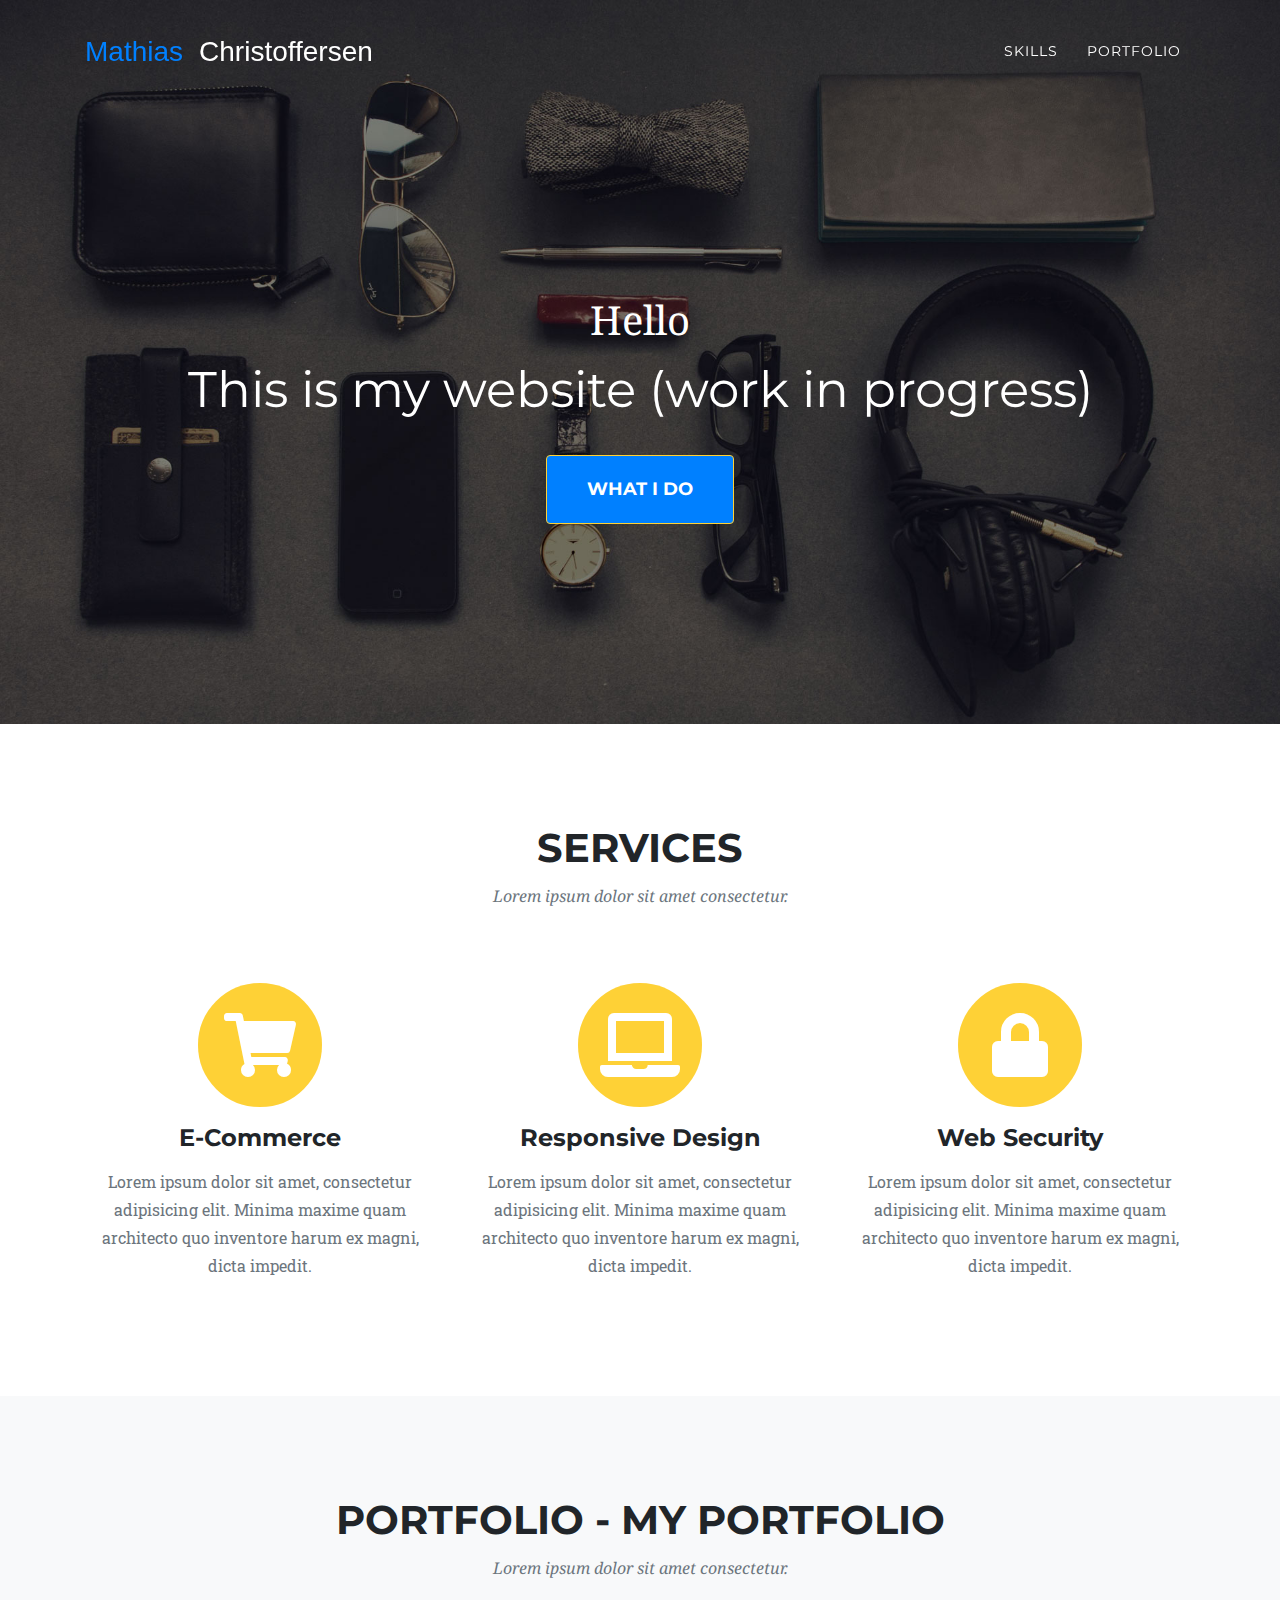
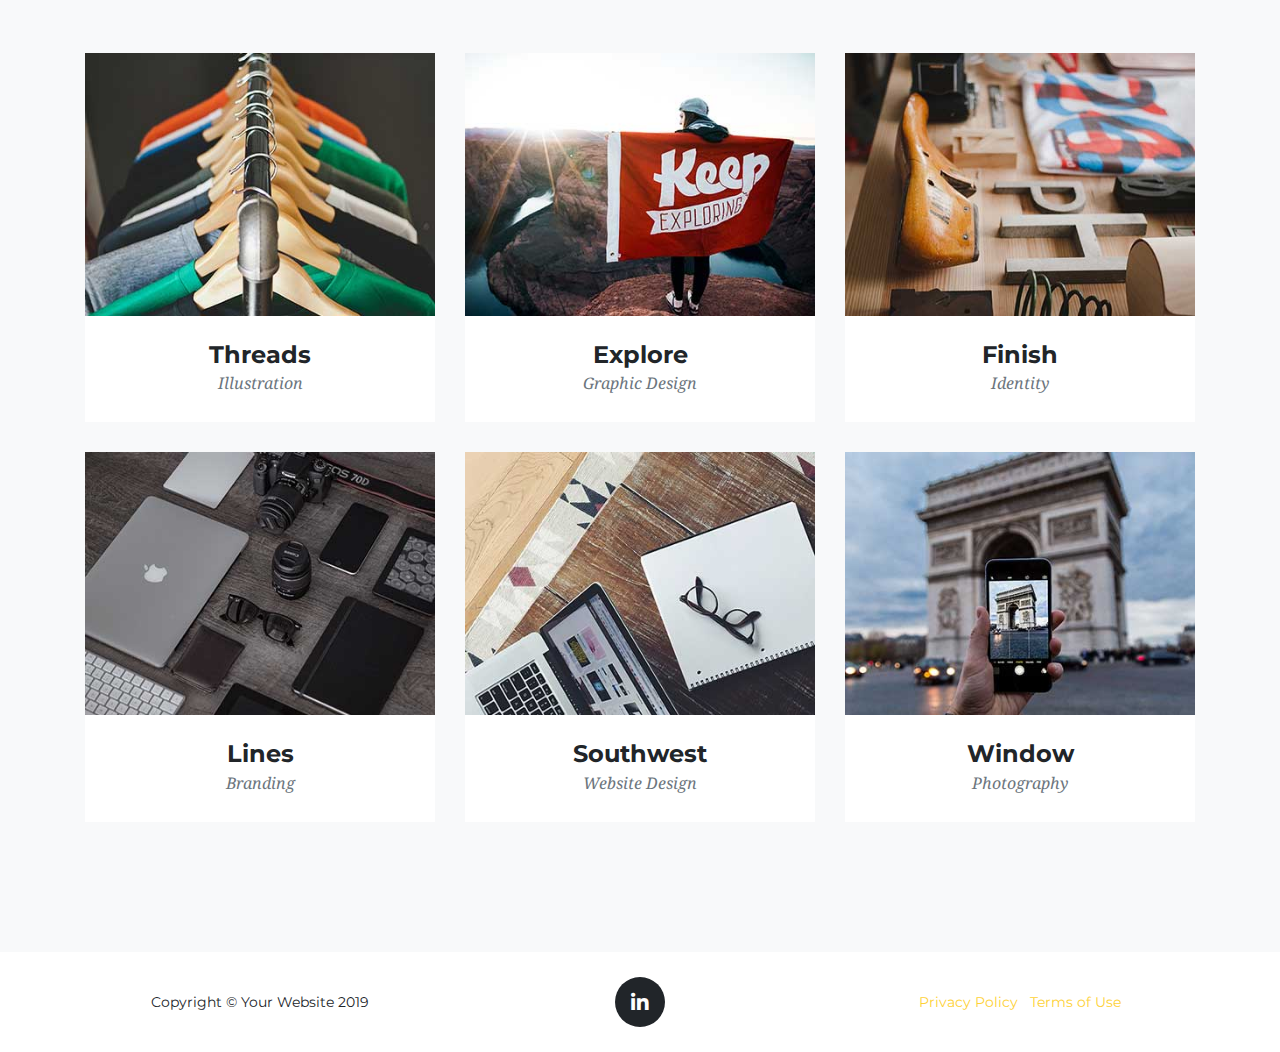
==== index_old.html @ dbb0367e "no message" ====
<!DOCTYPE html>
<html lang="en">

<head>

  <meta charset="utf-8">
  <meta name="viewport" content="width=device-width, initial-scale=1, shrink-to-fit=no">
  <meta name="description" content="">
  <meta name="author" content="">

  <title>Mathias Christoffersen</title>

  <!-- Bootstrap core CSS -->
  <link href="vendor/bootstrap/css/bootstrap.min.css" rel="stylesheet">

  <!-- Custom fonts for this template -->
  <link href="vendor/fontawesome-free/css/all.min.css" rel="stylesheet" type="text/css">
  <link href="https://fonts.googleapis.com/css?family=Montserrat:400,700" rel="stylesheet" type="text/css">
  <link href='https://fonts.googleapis.com/css?family=Kaushan+Script' rel='stylesheet' type='text/css'>
  <link href='https://fonts.googleapis.com/css?family=Droid+Serif:400,700,400italic,700italic' rel='stylesheet' type='text/css'>
  <link href='https://fonts.googleapis.com/css?family=Roboto+Slab:400,100,300,700' rel='stylesheet' type='text/css'>

  <!-- Custom styles for this template -->
  <link href="css/agency.css" rel="stylesheet">

</head>

<body id="page-top">

  <!-- Navigation -->
  <nav class="navbar navbar-expand-lg navbar-dark fixed-top" id="mainNav">
    <div class="container">
      <a class="navbar-brand js-scroll-trigger" href="#page-top">Mathias </a>
      <a class="navbar-brand navbar-brand2 js-scroll-trigger" href="#page-top">Christoffersen</a>
      <button class="navbar-toggler navbar-toggler-right" type="button" data-toggle="collapse" data-target="#navbarResponsive" aria-controls="navbarResponsive" aria-expanded="false" aria-label="Toggle navigation">
        Menu
        <i class="fas fa-bars"></i>
      </button>
      <div class="collapse navbar-collapse" id="navbarResponsive">
        <ul class="navbar-nav text-uppercase ml-auto">
          <li class="nav-item">
            <a class="nav-link js-scroll-trigger" href="#services">Skills</a>
          </li>
          <li class="nav-item">
            <a class="nav-link js-scroll-trigger" href="#portfolio">Portfolio</a>
        </ul>
      </div>
    </div>
  </nav>

  <!-- Header -->
  <header class="masthead">
    <div class="container">
      <div class="intro-text">
        <div class="intro-lead-in">Hello</div>
        <div class="intro-heading">This is my website (work in progress)</div>
        <a class="btn btn-primary btn-xl text-uppercase js-scroll-trigger" href="#services">What I do</a>
      </div>
    </div>
  </header>

  <!-- Services -->
  <section class="page-section" id="services">
    <div class="container">
      <div class="row">
        <div class="col-lg-12 text-center">
          <h2 class="section-heading text-uppercase">Services</h2>
          <h3 class="section-subheading text-muted">Lorem ipsum dolor sit amet consectetur.</h3>
        </div>
      </div>
      <div class="row text-center">
        <div class="col-md-4">
          <span class="fa-stack fa-4x">
            <i class="fas fa-circle fa-stack-2x text-primary"></i>
            <i class="fas fa-shopping-cart fa-stack-1x fa-inverse"></i>
          </span>
          <h4 class="service-heading">E-Commerce</h4>
          <p class="text-muted">Lorem ipsum dolor sit amet, consectetur adipisicing elit. Minima maxime quam architecto quo inventore harum ex magni, dicta impedit.</p>
        </div>
        <div class="col-md-4">
          <span class="fa-stack fa-4x">
            <i class="fas fa-circle fa-stack-2x text-primary"></i>
            <i class="fas fa-laptop fa-stack-1x fa-inverse"></i>
          </span>
          <h4 class="service-heading">Responsive Design</h4>
          <p class="text-muted">Lorem ipsum dolor sit amet, consectetur adipisicing elit. Minima maxime quam architecto quo inventore harum ex magni, dicta impedit.</p>
        </div>
        <div class="col-md-4">
          <span class="fa-stack fa-4x">
            <i class="fas fa-circle fa-stack-2x text-primary"></i>
            <i class="fas fa-lock fa-stack-1x fa-inverse"></i>
          </span>
          <h4 class="service-heading">Web Security</h4>
          <p class="text-muted">Lorem ipsum dolor sit amet, consectetur adipisicing elit. Minima maxime quam architecto quo inventore harum ex magni, dicta impedit.</p>
        </div>
      </div>
    </div>
  </section>

  <!-- Portfolio Grid -->
  <section class="bg-light page-section" id="portfolio">
    <div class="container">
      <div class="row">
        <div class="col-lg-12 text-center">
          <h2 class="section-heading text-uppercase">Portfolio - My Portfolio</h2>
          <h3 class="section-subheading text-muted">Lorem ipsum dolor sit amet consectetur.</h3>
        </div>
      </div>
      <div class="row">
        <div class="col-md-4 col-sm-6 portfolio-item">
          <a class="portfolio-link" data-toggle="modal" href="#portfolioModal1">
            <div class="portfolio-hover">
              <div class="portfolio-hover-content">
                <i class="fas fa-plus fa-3x"></i>
              </div>
            </div>
            <img class="img-fluid" src="img/portfolio/01-thumbnail.jpg" alt="">
          </a>
          <div class="portfolio-caption">
            <h4>Threads</h4>
            <p class="text-muted">Illustration</p>
          </div>
        </div>
        <div class="col-md-4 col-sm-6 portfolio-item">
          <a class="portfolio-link" data-toggle="modal" href="#portfolioModal2">
            <div class="portfolio-hover">
              <div class="portfolio-hover-content">
                <i class="fas fa-plus fa-3x"></i>
              </div>
            </div>
            <img class="img-fluid" src="img/portfolio/02-thumbnail.jpg" alt="">
          </a>
          <div class="portfolio-caption">
            <h4>Explore</h4>
            <p class="text-muted">Graphic Design</p>
          </div>
        </div>
        <div class="col-md-4 col-sm-6 portfolio-item">
          <a class="portfolio-link" data-toggle="modal" href="#portfolioModal3">
            <div class="portfolio-hover">
              <div class="portfolio-hover-content">
                <i class="fas fa-plus fa-3x"></i>
              </div>
            </div>
            <img class="img-fluid" src="img/portfolio/03-thumbnail.jpg" alt="">
          </a>
          <div class="portfolio-caption">
            <h4>Finish</h4>
            <p class="text-muted">Identity</p>
          </div>
        </div>
        <div class="col-md-4 col-sm-6 portfolio-item">
          <a class="portfolio-link" data-toggle="modal" href="#portfolioModal4">
            <div class="portfolio-hover">
              <div class="portfolio-hover-content">
                <i class="fas fa-plus fa-3x"></i>
              </div>
            </div>
            <img class="img-fluid" src="img/portfolio/04-thumbnail.jpg" alt="">
          </a>
          <div class="portfolio-caption">
            <h4>Lines</h4>
            <p class="text-muted">Branding</p>
          </div>
        </div>
        <div class="col-md-4 col-sm-6 portfolio-item">
          <a class="portfolio-link" data-toggle="modal" href="#portfolioModal5">
            <div class="portfolio-hover">
              <div class="portfolio-hover-content">
                <i class="fas fa-plus fa-3x"></i>
              </div>
            </div>
            <img class="img-fluid" src="img/portfolio/05-thumbnail.jpg" alt="">
          </a>
          <div class="portfolio-caption">
            <h4>Southwest</h4>
            <p class="text-muted">Website Design</p>
          </div>
        </div>
        <div class="col-md-4 col-sm-6 portfolio-item">
          <a class="portfolio-link" data-toggle="modal" href="#portfolioModal6">
            <div class="portfolio-hover">
              <div class="portfolio-hover-content">
                <i class="fas fa-plus fa-3x"></i>
              </div>
            </div>
            <img class="img-fluid" src="img/portfolio/06-thumbnail.jpg" alt="">
          </a>
          <div class="portfolio-caption">
            <h4>Window</h4>
            <p class="text-muted">Photography</p>
          </div>
        </div>
      </div>
    </div>
  </section>

  <!-- About -->
  <!--

    <section class="page-section" id="about">
      <div class="container">
        <div class="row">
          <div class="col-lg-12 text-center">
            <h2 class="section-heading text-uppercase">About</h2>
            <h3 class="section-subheading text-muted">Lorem ipsum dolor sit amet consectetur.</h3>
          </div>
        </div>
        <div class="row">
          <div class="col-lg-12">
            <ul class="timeline">
              <li>
                <div class="timeline-image">
                  <img class="rounded-circle img-fluid" src="img/about/1.jpg" alt="">
                </div>
                <div class="timeline-panel">
                  <div class="timeline-heading">
                    <h4>2009-2011</h4>
                    <h4 class="subheading">Our Humble Beginnings</h4>
                  </div>
                  <div class="timeline-body">
                    <p class="text-muted">Lorem ipsum dolor sit amet, consectetur adipisicing elit. Sunt ut voluptatum eius sapiente, totam reiciendis temporibus qui quibusdam, recusandae sit vero unde, sed, incidunt et ea quo dolore laudantium consectetur!</p>
                  </div>
                </div>
              </li>
              <li class="timeline-inverted">
                <div class="timeline-image">
                  <img class="rounded-circle img-fluid" src="img/about/2.jpg" alt="">
                </div>
                <div class="timeline-panel">
                  <div class="timeline-heading">
                    <h4>March 2011</h4>
                    <h4 class="subheading">An Agency is Born</h4>
                  </div>
                  <div class="timeline-body">
                    <p class="text-muted">Lorem ipsum dolor sit amet, consectetur adipisicing elit. Sunt ut voluptatum eius sapiente, totam reiciendis temporibus qui quibusdam, recusandae sit vero unde, sed, incidunt et ea quo dolore laudantium consectetur!</p>
                  </div>
                </div>
              </li>
              <li>
                <div class="timeline-image">
                  <img class="rounded-circle img-fluid" src="img/about/3.jpg" alt="">
                </div>
                <div class="timeline-panel">
                  <div class="timeline-heading">
                    <h4>December 2012</h4>
                    <h4 class="subheading">Transition to Full Service</h4>
                  </div>
                  <div class="timeline-body">
                    <p class="text-muted">Lorem ipsum dolor sit amet, consectetur adipisicing elit. Sunt ut voluptatum eius sapiente, totam reiciendis temporibus qui quibusdam, recusandae sit vero unde, sed, incidunt et ea quo dolore laudantium consectetur!</p>
                  </div>
                </div>
              </li>
              <li class="timeline-inverted">
                <div class="timeline-image">
                  <img class="rounded-circle img-fluid" src="img/about/4.jpg" alt="">
                </div>
                <div class="timeline-panel">
                  <div class="timeline-heading">
                    <h4>July 2014</h4>
                    <h4 class="subheading">Phase Two Expansion</h4>
                  </div>
                  <div class="timeline-body">
                    <p class="text-muted">Lorem ipsum dolor sit amet, consectetur adipisicing elit. Sunt ut voluptatum eius sapiente, totam reiciendis temporibus qui quibusdam, recusandae sit vero unde, sed, incidunt et ea quo dolore laudantium consectetur!</p>
                  </div>
                </div>
              </li>
              <li class="timeline-inverted">
                <div class="timeline-image">
                  <h4>Be Part
                    <br>Of Our
                    <br>Story!</h4>
                  </div>
                </li>
              </ul>
            </div>
          </div>
        </div>
      </section>
    -->
      
      <!-- Team -->
      <!--
        
    <section class="bg-light page-section" id="team">
      <div class="container">
        <div class="row">
          <div class="col-lg-12 text-center">
            <h2 class="section-heading text-uppercase">Our Amazing Team</h2>
            <h3 class="section-subheading text-muted">Lorem ipsum dolor sit amet consectetur.</h3>
          </div>
        </div>
        <div class="row">
          <div class="col-sm-4">
            <div class="team-member">
              <img class="mx-auto rounded-circle" src="img/team/1.jpg" alt="">
              <h4>Kay Garland</h4>
              <p class="text-muted">Lead Designer</p>
              <ul class="list-inline social-buttons">
                <li class="list-inline-item">
                  <a href="#">
                    <i class="fab fa-twitter"></i>
                  </a>
                </li>
                <li class="list-inline-item">
                  <a href="#">
                    <i class="fab fa-facebook-f"></i>
                  </a>
                </li>
                <li class="list-inline-item">
                  <a href="#">
                    <i class="fab fa-linkedin-in"></i>
                  </a>
                </li>
              </ul>
            </div>
          </div>
          <div class="col-sm-4">
            <div class="team-member">
              <img class="mx-auto rounded-circle" src="img/team/2.jpg" alt="">
              <h4>Larry Parker</h4>
              <p class="text-muted">Lead Marketer</p>
              <ul class="list-inline social-buttons">
                <li class="list-inline-item">
                  <a href="#">
                    <i class="fab fa-twitter"></i>
                  </a>
                </li>
                <li class="list-inline-item">
                  <a href="#">
                    <i class="fab fa-facebook-f"></i>
                  </a>
                </li>
                <li class="list-inline-item">
                  <a href="#">
                    <i class="fab fa-linkedin-in"></i>
                  </a>
                </li>
              </ul>
            </div>
          </div>
          <div class="col-sm-4">
            <div class="team-member">
              <img class="mx-auto rounded-circle" src="img/team/3.jpg" alt="">
              <h4>Diana Pertersen</h4>
              <p class="text-muted">Lead Developer</p>
              <ul class="list-inline social-buttons">
                <li class="list-inline-item">
                  <a href="#">
                    <i class="fab fa-twitter"></i>
                  </a>
                </li>
                <li class="list-inline-item">
                  <a href="#">
                    <i class="fab fa-facebook-f"></i>
                  </a>
                </li>
                <li class="list-inline-item">
                  <a href="#">
                    <i class="fab fa-linkedin-in"></i>
                  </a>
                </li>
              </ul>
            </div>
          </div>
        </div>
        <div class="row">
          <div class="col-lg-8 mx-auto text-center">
            <p class="large text-muted">Lorem ipsum dolor sit amet, consectetur adipisicing elit. Aut eaque, laboriosam veritatis, quos non quis ad perspiciatis, totam corporis ea, alias ut unde.</p>
          </div>
        </div>
      </div>
    </section>
  -->
    
    <!-- Clients -->
    <!--
      
      <section class="py-5">
      <div class="container">
        <div class="row">
          <div class="col-md-3 col-sm-6">
            <a href="#">
              <img class="img-fluid d-block mx-auto" src="img/logos/envato.jpg" alt="">
            </a>
          </div>
          <div class="col-md-3 col-sm-6">
            <a href="#">
              <img class="img-fluid d-block mx-auto" src="img/logos/designmodo.jpg" alt="">
            </a>
          </div>
          <div class="col-md-3 col-sm-6">
            <a href="#">
              <img class="img-fluid d-block mx-auto" src="img/logos/themeforest.jpg" alt="">
            </a>
          </div>
          <div class="col-md-3 col-sm-6">
            <a href="#">
              <img class="img-fluid d-block mx-auto" src="img/logos/creative-market.jpg" alt="">
            </a>
          </div>
        </div>
      </div>
    </section>
  -->

  <!-- Contact -->
  <!--
    <section class="page-section" id="contact">
      <div class="container">
        <div class="row">
          <div class="col-lg-12 text-center">
            <h2 class="section-heading text-uppercase">Contact Us</h2>
            <h3 class="section-subheading text-muted">Lorem ipsum dolor sit amet consectetur.</h3>
          </div>
        </div>
        <div class="row">
          <div class="col-lg-12">
            <form id="contactForm" name="sentMessage" novalidate="novalidate">
              <div class="row">
                <div class="col-md-6">
                  <div class="form-group">
                    <input class="form-control" id="name" type="text" placeholder="Your Name *" required="required" data-validation-required-message="Please enter your name.">
                    <p class="help-block text-danger"></p>
                  </div>
                  <div class="form-group">
                    <input class="form-control" id="email" type="email" placeholder="Your Email *" required="required" data-validation-required-message="Please enter your email address.">
                    <p class="help-block text-danger"></p>
                  </div>
                  <div class="form-group">
                    <input class="form-control" id="phone" type="tel" placeholder="Your Phone *" required="required" data-validation-required-message="Please enter your phone number.">
                    <p class="help-block text-danger"></p>
                  </div>
                </div>
                <div class="col-md-6">
                  <div class="form-group">
                    <textarea class="form-control" id="message" placeholder="Your Message *" required="required" data-validation-required-message="Please enter a message."></textarea>
                    <p class="help-block text-danger"></p>
                  </div>
                </div>
                <div class="clearfix"></div>
                <div class="col-lg-12 text-center">
                  <div id="success"></div>
                  <button id="sendMessageButton" class="btn btn-primary btn-xl text-uppercase" type="submit">Send Message</button>
                </div>
              </div>
            </form>
          </div>
        </div>
      </div>
    </section>
  -->

  <!-- Footer -->
  <footer class="footer">
    <div class="container">
      <div class="row align-items-center">
        <div class="col-md-4">
          <span class="copyright">Copyright &copy; Your Website 2019</span>
        </div>
        <div class="col-md-4">
          <ul class="list-inline social-buttons">
            <!--

              <li class="list-inline-item">
                <a href="#">
                  <i class="fab fa-twitter"></i>
                </a>
              </li>
              <li class="list-inline-item">
                <a href="#">
                  <i class="fab fa-facebook-f"></i>
                </a>
              </li>
            -->
            <li class="list-inline-item">
              <a href="https://www.linkedin.com/in/mathias-christoffersen/">
                <i class="fab fa-linkedin-in"></i>
              </a>
            </li>
          </ul>
        </div>
        <div class="col-md-4">
          <ul class="list-inline quicklinks">
            <li class="list-inline-item">
              <a href="#">Privacy Policy</a>
            </li>
            <li class="list-inline-item">
              <a href="#">Terms of Use</a>
            </li>
          </ul>
        </div>
      </div>
    </div>
  </footer>

  <!-- Portfolio Modals -->

  <!-- Modal 1 -->
  <div class="portfolio-modal modal fade" id="portfolioModal1" tabindex="-1" role="dialog" aria-hidden="true">
    <div class="modal-dialog">
      <div class="modal-content">
        <div class="close-modal" data-dismiss="modal">
          <div class="lr">
            <div class="rl"></div>
          </div>
        </div>
        <div class="container">
          <div class="row">
            <div class="col-lg-8 mx-auto">
              <div class="modal-body">
                <!-- Project Details Go Here -->
                <h2 class="text-uppercase">Project Name</h2>
                <p class="item-intro text-muted">Lorem ipsum dolor sit amet consectetur.</p>
                <img class="img-fluid d-block mx-auto" src="img/portfolio/01-full.jpg" alt="">
                <p>Use this area to describe your project. Lorem ipsum dolor sit amet, consectetur adipisicing elit. Est blanditiis dolorem culpa incidunt minus dignissimos deserunt repellat aperiam quasi sunt officia expedita beatae cupiditate, maiores repudiandae, nostrum, reiciendis facere nemo!</p>
                <ul class="list-inline">
                  <li>Date: January 2017</li>
                  <li>Client: Threads</li>
                  <li>Category: Illustration</li>
                </ul>
                <button class="btn btn-primary" data-dismiss="modal" type="button">
                  <i class="fas fa-times"></i>
                  Close Project</button>
              </div>
            </div>
          </div>
        </div>
      </div>
    </div>
  </div>

  <!-- Modal 2 -->
  <div class="portfolio-modal modal fade" id="portfolioModal2" tabindex="-1" role="dialog" aria-hidden="true">
    <div class="modal-dialog">
      <div class="modal-content">
        <div class="close-modal" data-dismiss="modal">
          <div class="lr">
            <div class="rl"></div>
          </div>
        </div>
        <div class="container">
          <div class="row">
            <div class="col-lg-8 mx-auto">
              <div class="modal-body">
                <!-- Project Details Go Here -->
                <h2 class="text-uppercase">Project Name</h2>
                <p class="item-intro text-muted">Lorem ipsum dolor sit amet consectetur.</p>
                <img class="img-fluid d-block mx-auto" src="img/portfolio/02-full.jpg" alt="">
                <p>Use this area to describe your project. Lorem ipsum dolor sit amet, consectetur adipisicing elit. Est blanditiis dolorem culpa incidunt minus dignissimos deserunt repellat aperiam quasi sunt officia expedita beatae cupiditate, maiores repudiandae, nostrum, reiciendis facere nemo!</p>
                <ul class="list-inline">
                  <li>Date: January 2017</li>
                  <li>Client: Explore</li>
                  <li>Category: Graphic Design</li>
                </ul>
                <button class="btn btn-primary" data-dismiss="modal" type="button">
                  <i class="fas fa-times"></i>
                  Close Project</button>
              </div>
            </div>
          </div>
        </div>
      </div>
    </div>
  </div>

  <!-- Modal 3 -->
  <div class="portfolio-modal modal fade" id="portfolioModal3" tabindex="-1" role="dialog" aria-hidden="true">
    <div class="modal-dialog">
      <div class="modal-content">
        <div class="close-modal" data-dismiss="modal">
          <div class="lr">
            <div class="rl"></div>
          </div>
        </div>
        <div class="container">
          <div class="row">
            <div class="col-lg-8 mx-auto">
              <div class="modal-body">
                <!-- Project Details Go Here -->
                <h2 class="text-uppercase">Project Name</h2>
                <p class="item-intro text-muted">Lorem ipsum dolor sit amet consectetur.</p>
                <img class="img-fluid d-block mx-auto" src="img/portfolio/03-full.jpg" alt="">
                <p>Use this area to describe your project. Lorem ipsum dolor sit amet, consectetur adipisicing elit. Est blanditiis dolorem culpa incidunt minus dignissimos deserunt repellat aperiam quasi sunt officia expedita beatae cupiditate, maiores repudiandae, nostrum, reiciendis facere nemo!</p>
                <ul class="list-inline">
                  <li>Date: January 2017</li>
                  <li>Client: Finish</li>
                  <li>Category: Identity</li>
                </ul>
                <button class="btn btn-primary" data-dismiss="modal" type="button">
                  <i class="fas fa-times"></i>
                  Close Project</button>
              </div>
            </div>
          </div>
        </div>
      </div>
    </div>
  </div>

  <!-- Modal 4 -->
  <div class="portfolio-modal modal fade" id="portfolioModal4" tabindex="-1" role="dialog" aria-hidden="true">
    <div class="modal-dialog">
      <div class="modal-content">
        <div class="close-modal" data-dismiss="modal">
          <div class="lr">
            <div class="rl"></div>
          </div>
        </div>
        <div class="container">
          <div class="row">
            <div class="col-lg-8 mx-auto">
              <div class="modal-body">
                <!-- Project Details Go Here -->
                <h2 class="text-uppercase">Project Name</h2>
                <p class="item-intro text-muted">Lorem ipsum dolor sit amet consectetur.</p>
                <img class="img-fluid d-block mx-auto" src="img/portfolio/04-full.jpg" alt="">
                <p>Use this area to describe your project. Lorem ipsum dolor sit amet, consectetur adipisicing elit. Est blanditiis dolorem culpa incidunt minus dignissimos deserunt repellat aperiam quasi sunt officia expedita beatae cupiditate, maiores repudiandae, nostrum, reiciendis facere nemo!</p>
                <ul class="list-inline">
                  <li>Date: January 2017</li>
                  <li>Client: Lines</li>
                  <li>Category: Branding</li>
                </ul>
                <button class="btn btn-primary" data-dismiss="modal" type="button">
                  <i class="fas fa-times"></i>
                  Close Project</button>
              </div>
            </div>
          </div>
        </div>
      </div>
    </div>
  </div>

  <!-- Modal 5 -->
  <div class="portfolio-modal modal fade" id="portfolioModal5" tabindex="-1" role="dialog" aria-hidden="true">
    <div class="modal-dialog">
      <div class="modal-content">
        <div class="close-modal" data-dismiss="modal">
          <div class="lr">
            <div class="rl"></div>
          </div>
        </div>
        <div class="container">
          <div class="row">
            <div class="col-lg-8 mx-auto">
              <div class="modal-body">
                <!-- Project Details Go Here -->
                <h2 class="text-uppercase">Project Name</h2>
                <p class="item-intro text-muted">Lorem ipsum dolor sit amet consectetur.</p>
                <img class="img-fluid d-block mx-auto" src="img/portfolio/05-full.jpg" alt="">
                <p>Use this area to describe your project. Lorem ipsum dolor sit amet, consectetur adipisicing elit. Est blanditiis dolorem culpa incidunt minus dignissimos deserunt repellat aperiam quasi sunt officia expedita beatae cupiditate, maiores repudiandae, nostrum, reiciendis facere nemo!</p>
                <ul class="list-inline">
                  <li>Date: January 2017</li>
                  <li>Client: Southwest</li>
                  <li>Category: Website Design</li>
                </ul>
                <button class="btn btn-primary" data-dismiss="modal" type="button">
                  <i class="fas fa-times"></i>
                  Close Project</button>
              </div>
            </div>
          </div>
        </div>
      </div>
    </div>
  </div>

  <!-- Modal 6 -->
  <div class="portfolio-modal modal fade" id="portfolioModal6" tabindex="-1" role="dialog" aria-hidden="true">
    <div class="modal-dialog">
      <div class="modal-content">
        <div class="close-modal" data-dismiss="modal">
          <div class="lr">
            <div class="rl"></div>
          </div>
        </div>
        <div class="container">
          <div class="row">
            <div class="col-lg-8 mx-auto">
              <div class="modal-body">
                <!-- Project Details Go Here -->
                <h2 class="text-uppercase">Project Name</h2>
                <p class="item-intro text-muted">Lorem ipsum dolor sit amet consectetur.</p>
                <img class="img-fluid d-block mx-auto" src="img/portfolio/06-full.jpg" alt="">
                <p>Use this area to describe your project. Lorem ipsum dolor sit amet, consectetur adipisicing elit. Est blanditiis dolorem culpa incidunt minus dignissimos deserunt repellat aperiam quasi sunt officia expedita beatae cupiditate, maiores repudiandae, nostrum, reiciendis facere nemo!</p>
                <ul class="list-inline">
                  <li>Date: January 2017</li>
                  <li>Client: Window</li>
                  <li>Category: Photography</li>
                </ul>
                <button class="btn btn-primary" data-dismiss="modal" type="button">
                  <i class="fas fa-times"></i>
                  Close Project</button>
              </div>
            </div>
          </div>
        </div>
      </div>
    </div>
  </div>

  <!-- Bootstrap core JavaScript -->
  <script src="vendor/jquery/jquery.min.js"></script>
  <script src="vendor/bootstrap/js/bootstrap.bundle.min.js"></script>

  <!-- Plugin JavaScript -->
  <script src="vendor/jquery-easing/jquery.easing.min.js"></script>

  <!-- Contact form JavaScript -->
  <script src="js/jqBootstrapValidation.js"></script>
  <script src="js/contact_me.js"></script>

  <!-- Custom scripts for this template -->
  <script src="js/agency.min.js"></script>

</body>

</html>
---- css/agency.css ----
/*!
 * Start Bootstrap - Agency v5.2.1 (https://startbootstrap.com/template-overviews/agency)
 * Copyright 2013-2019 Start Bootstrap
 * Licensed under MIT (https://github.com/BlackrockDigital/startbootstrap-agency/blob/master/LICENSE)
 */

body {
  overflow-x: hidden;
  font-family: 'Roboto Slab', -apple-system, BlinkMacSystemFont, 'Segoe UI', Roboto, 'Helvetica Neue', Arial, sans-serif, 'Apple Color Emoji', 'Segoe UI Emoji', 'Segoe UI Symbol', 'Noto Color Emoji';
}

p {
  line-height: 1.75;
}

a {
  color: #fed136;
}

a:hover {
  color: #fec503;
}

.text-primary {
  color: #fed136 !important;
}

h1,
h2,
h3,
h4,
h5,
h6 {
  font-weight: 700;
  font-family: 'Montserrat', -apple-system, BlinkMacSystemFont, 'Segoe UI', Roboto, 'Helvetica Neue', Arial, sans-serif, 'Apple Color Emoji', 'Segoe UI Emoji', 'Segoe UI Symbol', 'Noto Color Emoji';
}

.page-section {
  padding: 100px 0;
}

.page-section h2.section-heading {
  font-size: 40px;
  margin-top: 0;
  margin-bottom: 15px;
}

.page-section h3.section-subheading {
  font-size: 16px;
  font-weight: 400;
  font-style: italic;
  margin-bottom: 75px;
  text-transform: none;
  font-family: 'Droid Serif', -apple-system, BlinkMacSystemFont, 'Segoe UI', Roboto, 'Helvetica Neue', Arial, sans-serif, 'Apple Color Emoji', 'Segoe UI Emoji', 'Segoe UI Symbol', 'Noto Color Emoji';
}

@media (min-width: 768px) {
  section {
    padding: 150px 0;
  }
}

::-moz-selection {
  background: #fed136;
  text-shadow: none;
}

::selection {
  background: #fed136;
  text-shadow: none;
}

img::-moz-selection {
  background: transparent;
}

img::selection {
  background: transparent;
}

img::-moz-selection {
  background: transparent;
}

.btn {
  font-family: 'Montserrat', -apple-system, BlinkMacSystemFont, 'Segoe UI', Roboto, 'Helvetica Neue', Arial, sans-serif, 'Apple Color Emoji', 'Segoe UI Emoji', 'Segoe UI Symbol', 'Noto Color Emoji';
  font-weight: 700;
}

.btn-xl {
  font-size: 18px;
  padding: 20px 40px;
}

.btn-primary {
  background-color: #0080FF;
  border-color: #fed136;
}

.btn-primary:active, .btn-primary:focus, .btn-primary:hover {
  background-color: #fec810 !important;
  border-color: #fec810 !important;
  color: white;
}

.btn-primary:active, .btn-primary:focus {
  -webkit-box-shadow: 0 0 0 0.2rem rgba(254, 209, 55, 0.5) !important;
  box-shadow: 0 0 0 0.2rem rgba(254, 209, 55, 0.5) !important;
}

#mainNav {
  background-color: #212529;
}

#mainNav .navbar-toggler {
  font-size: 12px;
  right: 0;
  padding: 13px;
  text-transform: uppercase;
  color: white;
  border: 0;
  background-color: #fed136;
  font-family: 'Montserrat', -apple-system, BlinkMacSystemFont, 'Segoe UI', Roboto, 'Helvetica Neue', Arial, sans-serif, 'Apple Color Emoji', 'Segoe UI Emoji', 'Segoe UI Symbol', 'Noto Color Emoji';
}

#mainNav .navbar-brand {
  color: #0080FF;
  font-family: 'Calibri', -apple-system, BlinkMacSystemFont, 'Segoe UI', Roboto, 'Helvetica Neue', Arial, sans-serif, 'Apple Color Emoji', 'Segoe UI Emoji', 'Segoe UI Symbol', 'Noto Color Emoji';
}

#mainNav .navbar-brand2 {
  color: white;
  font-family: 'Calibri', -apple-system, BlinkMacSystemFont, 'Segoe UI', Roboto, 'Helvetica Neue', Arial, sans-serif, 'Apple Color Emoji', 'Segoe UI Emoji', 'Segoe UI Symbol', 'Noto Color Emoji';
}

#mainNav .navbar-brand.active, #mainNav .navbar-brand:active, #mainNav .navbar-brand:focus, #mainNav .navbar-brand:hover {
  color: white;
}

#mainNav .navbar-nav .nav-item .nav-link {
  font-size: 90%;
  font-weight: 400;
  padding: 0.75em 0;
  letter-spacing: 1px;
  color: white;
  font-family: 'Montserrat', -apple-system, BlinkMacSystemFont, 'Segoe UI', Roboto, 'Helvetica Neue', Arial, sans-serif, 'Apple Color Emoji', 'Segoe UI Emoji', 'Segoe UI Symbol', 'Noto Color Emoji';
}

#mainNav .navbar-nav .nav-item .nav-link.active, #mainNav .navbar-nav .nav-item .nav-link:hover {
  color: #0080FF;
}

@media (min-width: 992px) {
  #mainNav {
    padding-top: 25px;
    padding-bottom: 25px;
    -webkit-transition: padding-top 0.3s, padding-bottom 0.3s;
    transition: padding-top 0.3s, padding-bottom 0.3s;
    border: none;
    background-color: transparent;
  }
  #mainNav .navbar-brand {
    font-size: 1.75em;
    -webkit-transition: all 0.3s;
    transition: all 0.3s;
  }
  #mainNav .navbar-nav .nav-item .nav-link {
    padding: 1.1em 1em !important;
  }
  #mainNav.navbar-shrink {
    padding-top: 0;
    padding-bottom: 0;
    background-color: #212529;
  }
  #mainNav.navbar-shrink .navbar-brand {
    font-size: 1.25em;
    padding: 12px 0;
  }
}

header.masthead {
  text-align: center;
  color: white;
  background-image: url("../img/header-bg.jpg");
  background-repeat: no-repeat;
  background-attachment: scroll;
  background-position: center center;
  background-size: cover;
}

header.masthead .intro-text {
  padding-top: 150px;
  padding-bottom: 100px;
}

header.masthead .intro-text .intro-lead-in {
  font-size: 22px;
  /*font-style: italic;*/
  line-height: 22px;
  margin-bottom: 25px;
  font-family: 'Droid Serif', -apple-system, BlinkMacSystemFont, 'Segoe UI', Roboto, 'Helvetica Neue', Arial, sans-serif, 'Apple Color Emoji', 'Segoe UI Emoji', 'Segoe UI Symbol', 'Noto Color Emoji';
}

header.masthead .intro-text .intro-heading {
  font-size: 50px;
  /*font-weight: 700;*/
  line-height: 50px;
  margin-bottom: 25px;
  font-family: 'Montserrat', -apple-system, BlinkMacSystemFont, 'Segoe UI', Roboto, 'Helvetica Neue', Arial, sans-serif, 'Apple Color Emoji', 'Segoe UI Emoji', 'Segoe UI Symbol', 'Noto Color Emoji';
}

@media (min-width: 768px) {
  header.masthead .intro-text {
    padding-top: 300px;
    padding-bottom: 200px;
  }
  header.masthead .intro-text .intro-lead-in {
    font-size: 40px;
    /*font-style: italic;*/
    line-height: 40px;
    margin-bottom: 25px;
    font-family: 'Droid Serif', -apple-system, BlinkMacSystemFont, 'Segoe UI', Roboto, 'Helvetica Neue', Arial, sans-serif, 'Apple Color Emoji', 'Segoe UI Emoji', 'Segoe UI Symbol', 'Noto Color Emoji';
  }
  header.masthead .intro-text .intro-heading {
    font-size: 50px;
    /*font-weight: 700;*/
    line-height: 50px;
    margin-bottom:40px;
    font-family: 'Montserrat', -apple-system, BlinkMacSystemFont, 'Segoe UI', Roboto, 'Helvetica Neue', Arial, sans-serif, 'Apple Color Emoji', 'Segoe UI Emoji', 'Segoe UI Symbol', 'Noto Color Emoji';
  }
}

.service-heading {
  margin: 15px 0;
  text-transform: none;
}

#portfolio .portfolio-item {
  right: 0;
  margin: 0 0 15px;
}

#portfolio .portfolio-item .portfolio-link {
  position: relative;
  display: block;
  max-width: 400px;
  margin: 0 auto;
  cursor: pointer;
}

#portfolio .portfolio-item .portfolio-link .portfolio-hover {
  position: absolute;
  width: 100%;
  height: 100%;
  -webkit-transition: all ease 0.5s;
  transition: all ease 0.5s;
  opacity: 0;
  background: rgba(254, 209, 54, 0.9);
}

#portfolio .portfolio-item .portfolio-link .portfolio-hover:hover {
  opacity: 1;
}

#portfolio .portfolio-item .portfolio-link .portfolio-hover .portfolio-hover-content {
  font-size: 20px;
  position: absolute;
  top: 50%;
  width: 100%;
  height: 20px;
  margin-top: -12px;
  text-align: center;
  color: white;
}

#portfolio .portfolio-item .portfolio-link .portfolio-hover .portfolio-hover-content i {
  margin-top: -12px;
}

#portfolio .portfolio-item .portfolio-link .portfolio-hover .portfolio-hover-content h3,
#portfolio .portfolio-item .portfolio-link .portfolio-hover .portfolio-hover-content h4 {
  margin: 0;
}

#portfolio .portfolio-item .portfolio-caption {
  max-width: 400px;
  margin: 0 auto;
  padding: 25px;
  text-align: center;
  background-color: #fff;
}

#portfolio .portfolio-item .portfolio-caption h4 {
  margin: 0;
  text-transform: none;
}

#portfolio .portfolio-item .portfolio-caption p {
  font-size: 16px;
  font-style: italic;
  margin: 0;
  font-family: 'Droid Serif', -apple-system, BlinkMacSystemFont, 'Segoe UI', Roboto, 'Helvetica Neue', Arial, sans-serif, 'Apple Color Emoji', 'Segoe UI Emoji', 'Segoe UI Symbol', 'Noto Color Emoji';
}

#portfolio * {
  z-index: 2;
}

@media (min-width: 767px) {
  #portfolio .portfolio-item {
    margin: 0 0 30px;
  }
}

.portfolio-modal .modal-dialog {
  margin: 1rem;
  max-width: 100vw;
}

.portfolio-modal .modal-content {
  padding: 100px 0;
  text-align: center;
}

.portfolio-modal .modal-content h2 {
  font-size: 3em;
  margin-bottom: 15px;
}

.portfolio-modal .modal-content p {
  margin-bottom: 30px;
}

.portfolio-modal .modal-content p.item-intro {
  font-size: 16px;
  font-style: italic;
  margin: 20px 0 30px;
  font-family: 'Droid Serif', -apple-system, BlinkMacSystemFont, 'Segoe UI', Roboto, 'Helvetica Neue', Arial, sans-serif, 'Apple Color Emoji', 'Segoe UI Emoji', 'Segoe UI Symbol', 'Noto Color Emoji';
}

.portfolio-modal .modal-content ul.list-inline {
  margin-top: 0;
  margin-bottom: 30px;
}

.portfolio-modal .modal-content img {
  margin-bottom: 30px;
}

.portfolio-modal .modal-content button {
  cursor: pointer;
}

.portfolio-modal .close-modal {
  position: absolute;
  top: 25px;
  right: 25px;
  width: 75px;
  height: 75px;
  cursor: pointer;
  background-color: transparent;
}

.portfolio-modal .close-modal:hover {
  opacity: 0.3;
}

.portfolio-modal .close-modal .lr {
  /* Safari and Chrome */
  z-index: 1051;
  width: 1px;
  height: 75px;
  margin-left: 35px;
  /* IE 9 */
  -webkit-transform: rotate(45deg);
  transform: rotate(45deg);
  background-color: #212529;
}

.portfolio-modal .close-modal .lr .rl {
  /* Safari and Chrome */
  z-index: 1052;
  width: 1px;
  height: 75px;
  /* IE 9 */
  -webkit-transform: rotate(90deg);
  transform: rotate(90deg);
  background-color: #212529;
}

.timeline {
  position: relative;
  padding: 0;
  list-style: none;
}

.timeline:before {
  position: absolute;
  top: 0;
  bottom: 0;
  left: 40px;
  width: 2px;
  margin-left: -1.5px;
  content: '';
  background-color: #e9ecef;
}

.timeline > li {
  position: relative;
  min-height: 50px;
  margin-bottom: 50px;
}

.timeline > li:after, .timeline > li:before {
  display: table;
  content: ' ';
}

.timeline > li:after {
  clear: both;
}

.timeline > li .timeline-panel {
  position: relative;
  float: right;
  width: 100%;
  padding: 0 20px 0 100px;
  text-align: left;
}

.timeline > li .timeline-panel:before {
  right: auto;
  left: -15px;
  border-right-width: 15px;
  border-left-width: 0;
}

.timeline > li .timeline-panel:after {
  right: auto;
  left: -14px;
  border-right-width: 14px;
  border-left-width: 0;
}

.timeline > li .timeline-image {
  position: absolute;
  z-index: 100;
  left: 0;
  width: 80px;
  height: 80px;
  margin-left: 0;
  text-align: center;
  color: white;
  border: 7px solid #e9ecef;
  border-radius: 100%;
  background-color: #fed136;
}

.timeline > li .timeline-image h4 {
  font-size: 10px;
  line-height: 14px;
  margin-top: 12px;
}

.timeline > li.timeline-inverted > .timeline-panel {
  float: right;
  padding: 0 20px 0 100px;
  text-align: left;
}

.timeline > li.timeline-inverted > .timeline-panel:before {
  right: auto;
  left: -15px;
  border-right-width: 15px;
  border-left-width: 0;
}

.timeline > li.timeline-inverted > .timeline-panel:after {
  right: auto;
  left: -14px;
  border-right-width: 14px;
  border-left-width: 0;
}

.timeline > li:last-child {
  margin-bottom: 0;
}

.timeline .timeline-heading h4 {
  margin-top: 0;
  color: inherit;
}

.timeline .timeline-heading h4.subheading {
  text-transform: none;
}

.timeline .timeline-body > ul,
.timeline .timeline-body > p {
  margin-bottom: 0;
}

@media (min-width: 768px) {
  .timeline:before {
    left: 50%;
  }
  .timeline > li {
    min-height: 100px;
    margin-bottom: 100px;
  }
  .timeline > li .timeline-panel {
    float: left;
    width: 41%;
    padding: 0 20px 20px 30px;
    text-align: right;
  }
  .timeline > li .timeline-image {
    left: 50%;
    width: 100px;
    height: 100px;
    margin-left: -50px;
  }
  .timeline > li .timeline-image h4 {
    font-size: 13px;
    line-height: 18px;
    margin-top: 16px;
  }
  .timeline > li.timeline-inverted > .timeline-panel {
    float: right;
    padding: 0 30px 20px 20px;
    text-align: left;
  }
}

@media (min-width: 992px) {
  .timeline > li {
    min-height: 150px;
  }
  .timeline > li .timeline-panel {
    padding: 0 20px 20px;
  }
  .timeline > li .timeline-image {
    width: 150px;
    height: 150px;
    margin-left: -75px;
  }
  .timeline > li .timeline-image h4 {
    font-size: 18px;
    line-height: 26px;
    margin-top: 30px;
  }
  .timeline > li.timeline-inverted > .timeline-panel {
    padding: 0 20px 20px;
  }
}

@media (min-width: 1200px) {
  .timeline > li {
    min-height: 170px;
  }
  .timeline > li .timeline-panel {
    padding: 0 20px 20px 100px;
  }
  .timeline > li .timeline-image {
    width: 170px;
    height: 170px;
    margin-left: -85px;
  }
  .timeline > li .timeline-image h4 {
    margin-top: 40px;
  }
  .timeline > li.timeline-inverted > .timeline-panel {
    padding: 0 100px 20px 20px;
  }
}

.team-member {
  margin-bottom: 50px;
  text-align: center;
}

.team-member img {
  width: 225px;
  height: 225px;
  border: 7px solid rgba(0, 0, 0, 0.1);
}

.team-member h4 {
  margin-top: 25px;
  margin-bottom: 0;
  text-transform: none;
}

.team-member p {
  margin-top: 0;
}

section#contact {
  background-color: #212529;
  background-image: url("../img/map-image.png");
  background-repeat: no-repeat;
  background-position: center;
}

section#contact .section-heading {
  color: #fff;
}

section#contact .form-group {
  margin-bottom: 25px;
}

section#contact .form-group input,
section#contact .form-group textarea {
  padding: 20px;
}

section#contact .form-group input.form-control {
  height: auto;
}

section#contact .form-group textarea.form-control {
  height: 248px;
}

section#contact .form-control:focus {
  border-color: #fed136;
  -webkit-box-shadow: none;
  box-shadow: none;
}

section#contact ::-webkit-input-placeholder {
  font-weight: 700;
  color: #ced4da;
  font-family: 'Montserrat', -apple-system, BlinkMacSystemFont, 'Segoe UI', Roboto, 'Helvetica Neue', Arial, sans-serif, 'Apple Color Emoji', 'Segoe UI Emoji', 'Segoe UI Symbol', 'Noto Color Emoji';
}

section#contact :-moz-placeholder {
  font-weight: 700;
  color: #ced4da;
  font-family: 'Montserrat', -apple-system, BlinkMacSystemFont, 'Segoe UI', Roboto, 'Helvetica Neue', Arial, sans-serif, 'Apple Color Emoji', 'Segoe UI Emoji', 'Segoe UI Symbol', 'Noto Color Emoji';
}

section#contact ::-moz-placeholder {
  font-weight: 700;
  color: #ced4da;
  font-family: 'Montserrat', -apple-system, BlinkMacSystemFont, 'Segoe UI', Roboto, 'Helvetica Neue', Arial, sans-serif, 'Apple Color Emoji', 'Segoe UI Emoji', 'Segoe UI Symbol', 'Noto Color Emoji';
}

section#contact :-ms-input-placeholder {
  font-weight: 700;
  color: #ced4da;
  font-family: 'Montserrat', -apple-system, BlinkMacSystemFont, 'Segoe UI', Roboto, 'Helvetica Neue', Arial, sans-serif, 'Apple Color Emoji', 'Segoe UI Emoji', 'Segoe UI Symbol', 'Noto Color Emoji';
}

.footer {
  padding: 25px 0;
  text-align: center;
}

.footer span.copyright {
  font-size: 90%;
  line-height: 40px;
  text-transform: none;
  font-family: 'Montserrat', -apple-system, BlinkMacSystemFont, 'Segoe UI', Roboto, 'Helvetica Neue', Arial, sans-serif, 'Apple Color Emoji', 'Segoe UI Emoji', 'Segoe UI Symbol', 'Noto Color Emoji';
}

.footer ul.quicklinks {
  font-size: 90%;
  line-height: 40px;
  margin-bottom: 0;
  text-transform: none;
  font-family: 'Montserrat', -apple-system, BlinkMacSystemFont, 'Segoe UI', Roboto, 'Helvetica Neue', Arial, sans-serif, 'Apple Color Emoji', 'Segoe UI Emoji', 'Segoe UI Symbol', 'Noto Color Emoji';
}

ul.social-buttons {
  margin-bottom: 0;
}

ul.social-buttons li a {
  font-size: 20px;
  line-height: 50px;
  display: block;
  width: 50px;
  height: 50px;
  -webkit-transition: all 0.3s;
  transition: all 0.3s;
  color: white;
  border-radius: 100%;
  outline: none;
  background-color: #212529;
}

ul.social-buttons li a:active, ul.social-buttons li a:focus, ul.social-buttons li a:hover {
  background-color: #fed136;
}
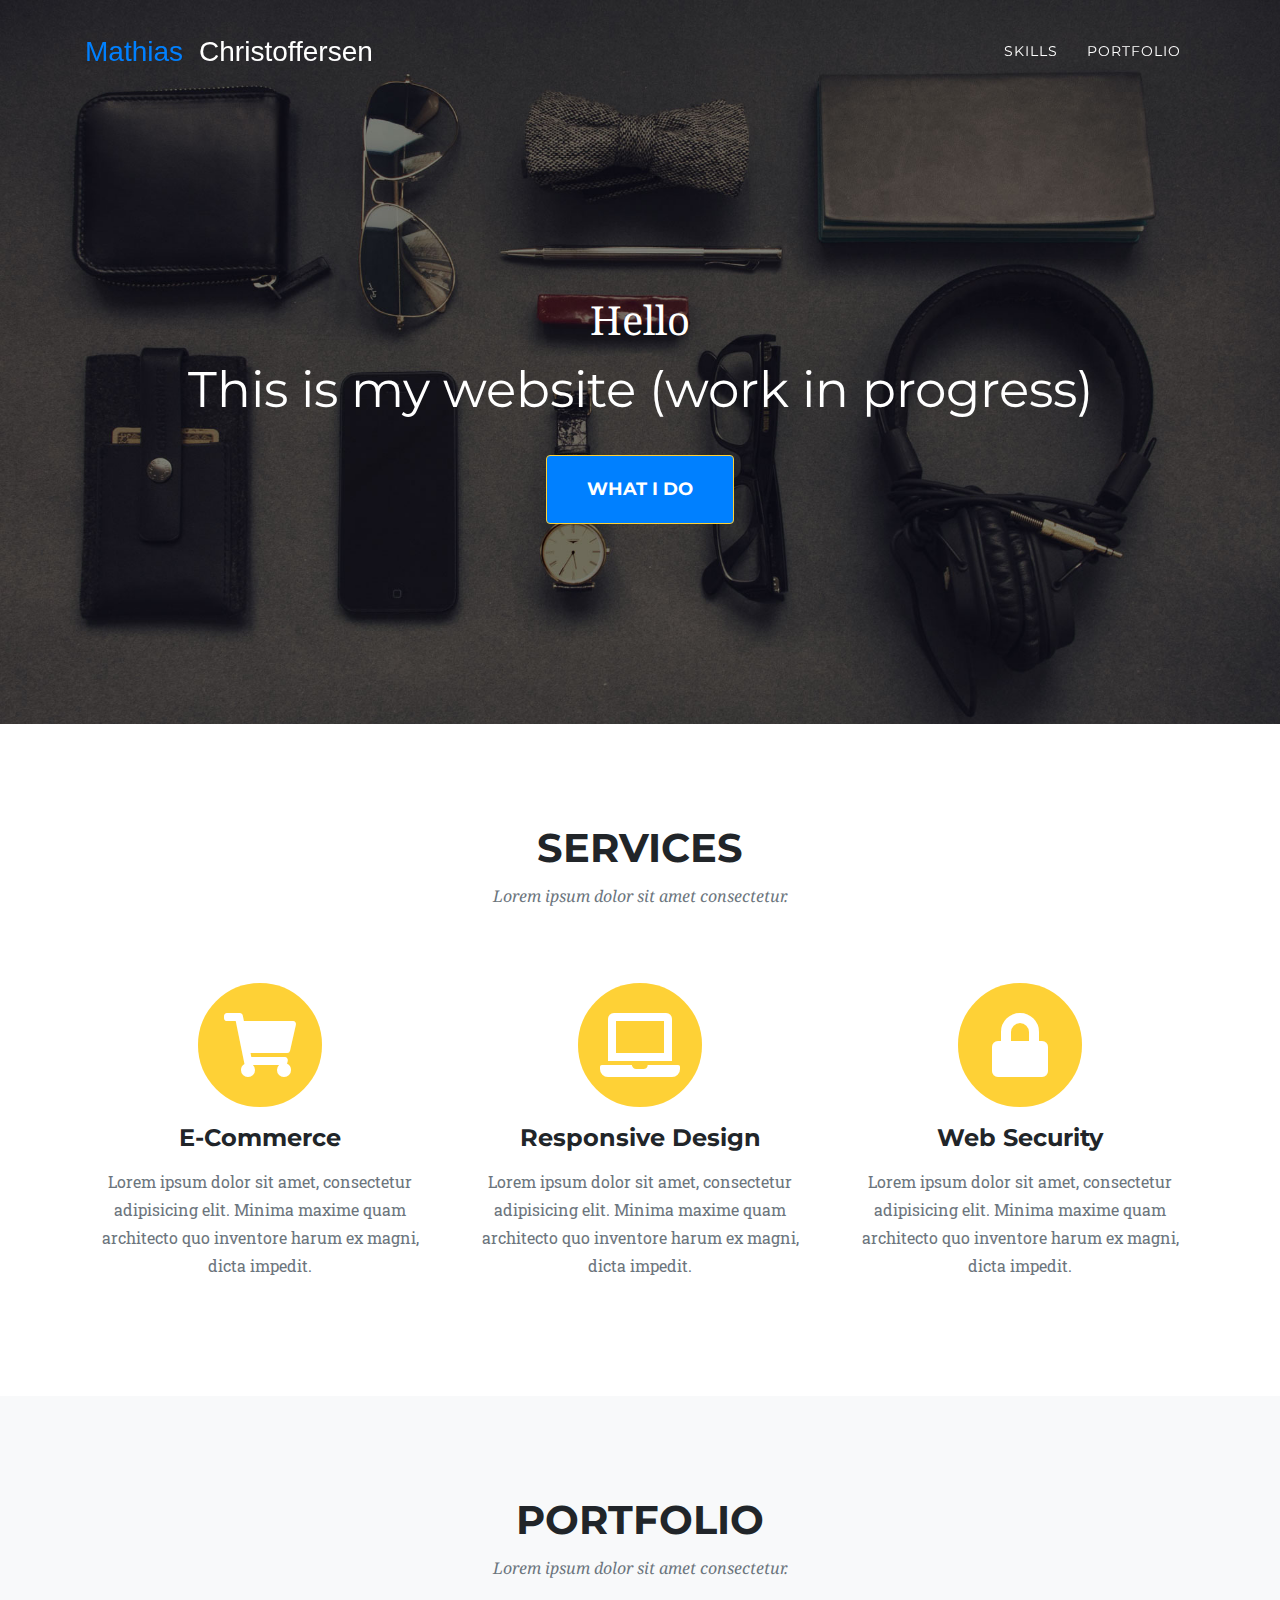
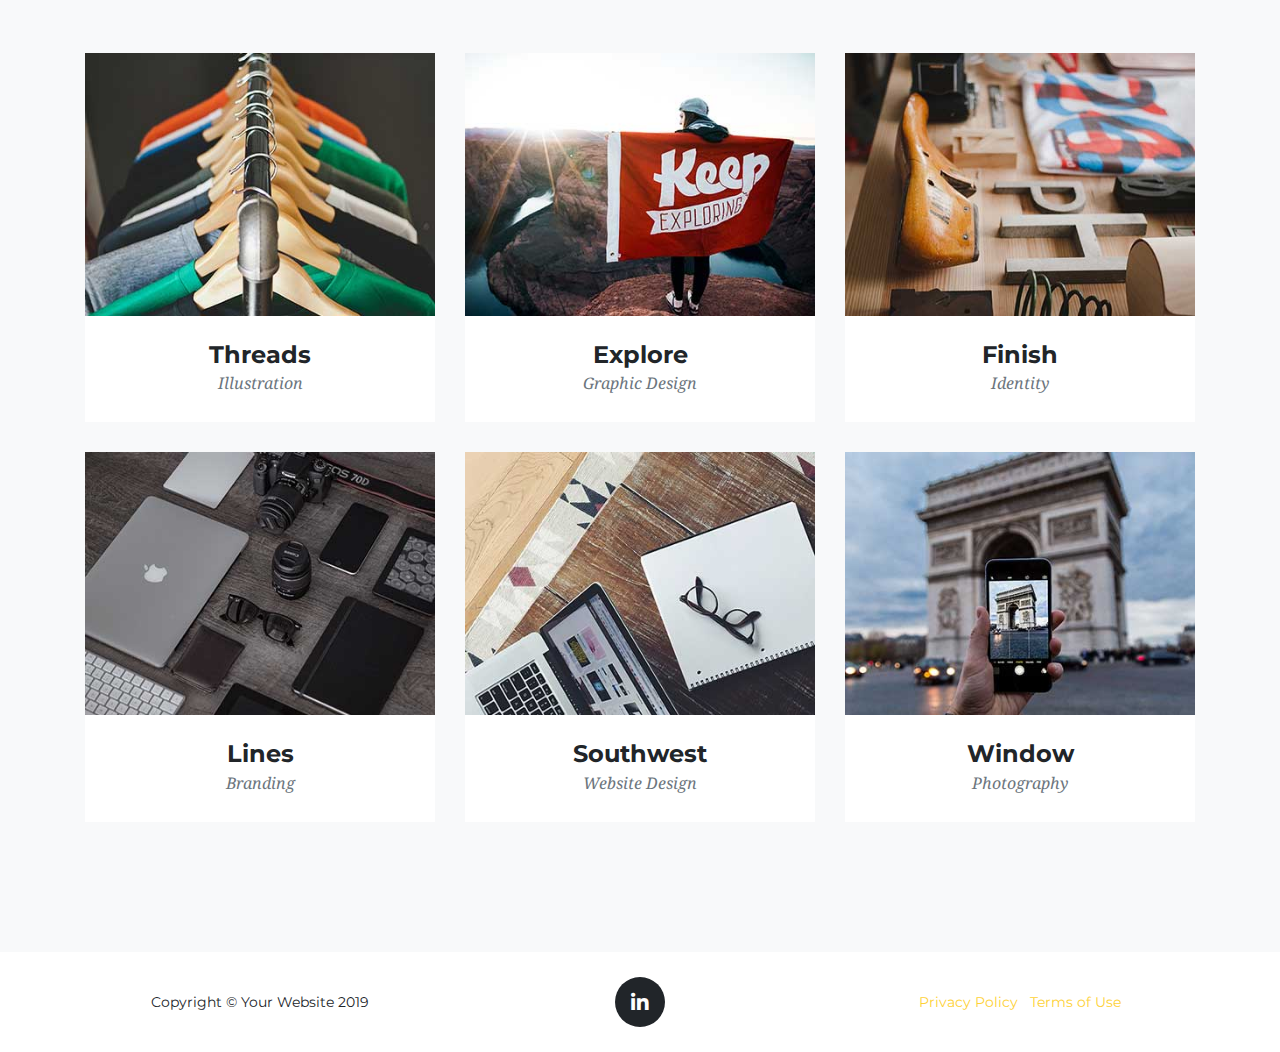
==== commit 07f3a10f: "Almost final version." ====
--- a/index_old.html
+++ b/index_old.html
@@ -102,7 +102,7 @@
     <div class="container">
       <div class="row">
         <div class="col-lg-12 text-center">
-          <h2 class="section-heading text-uppercase">Portfolio - My Portfolio</h2>
+          <h2 class="section-heading text-uppercase">Portfolio</h2>
           <h3 class="section-subheading text-muted">Lorem ipsum dolor sit amet consectetur.</h3>
         </div>
       </div>
